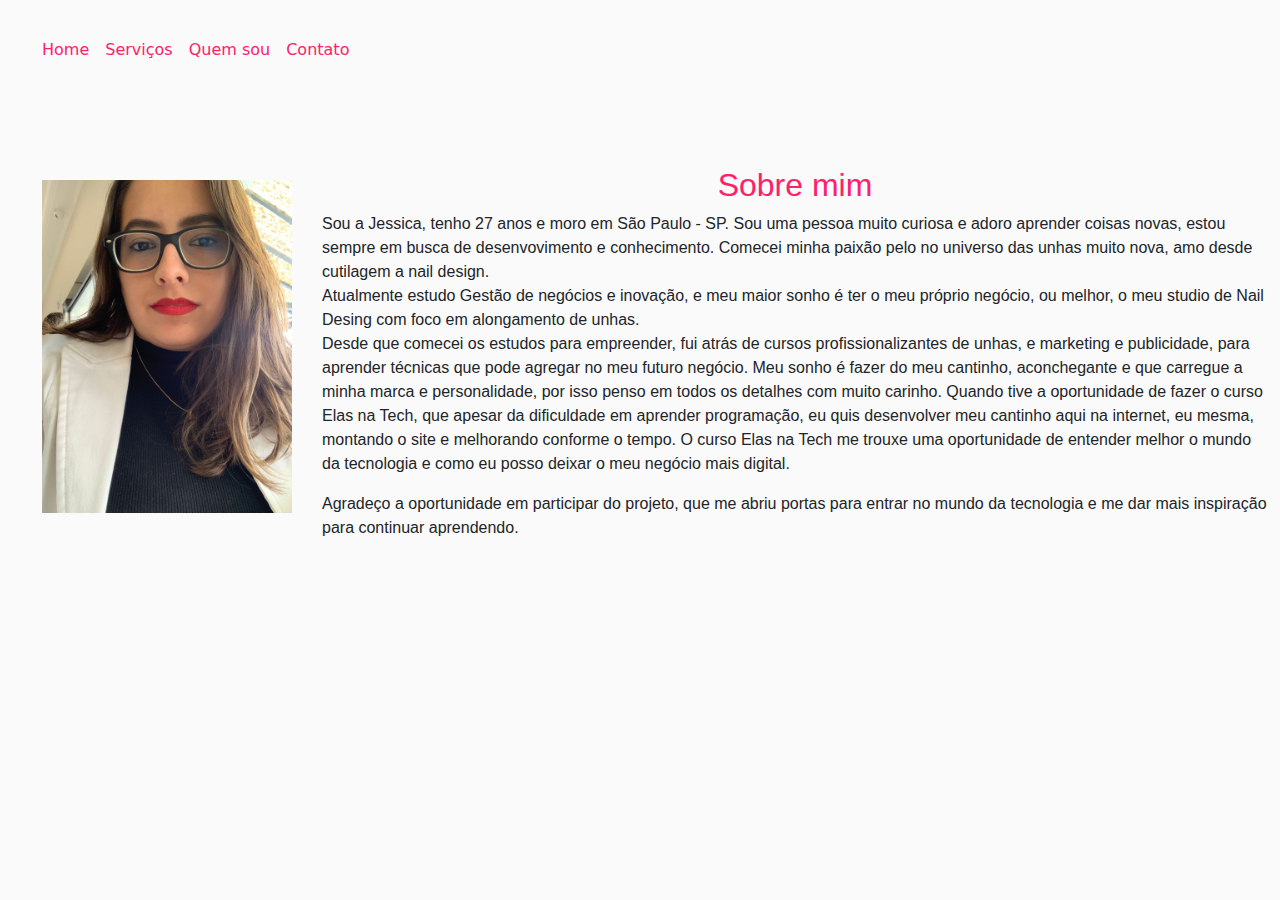
==== aboutme.html @ 9c37e733 "start project" ====
<!DOCTYPE html>

<head>
    <title>Sobre mim</title>
    <link rel="stylesheet" type="text/css" href="css/bootstrap.min.css">
    <link rel="stylesheet" type="text/css" href="aboutme.css">
    <script type="text/javascript" src="js/bootstrap.min.js"></script>
    <link rel="shortcut icon" type="imagem/x-icon" href="imagens do projeto/favicon.ico"/>
</head>

<body class="color">

    <header class="topo shadow-fluid">
        <div class="container-fluid">
            <div class="row">
                <div class="col-12">
                    <nav class="nav nav-underline">
                        <a class="nav-link" href="index.html">Home</a>
                        <a class="nav-link" href="products.html">Serviços</a>
                        <a class="nav-link" href="aboutme.html">Quem sou</a>
                        <a class="nav-link" href="contactforms.html">Contato</a>
                    </nav>
                </div>
            </div>
        </div>
    </header>

    <section>
        <div class="container-fluid">
            <div class="row">
                <div class="col-12 mb-5 mt-5">
                    <img src="imagens do projeto/eu.jpeg" alt="Logotipo" style="width: 250px; float: left; margin: 30px"
                        ;>
                    <p class="h4 mt-3">Sobre mim</p>
                    <p class="p mt-2">Sou a Jessica, tenho 27 anos e moro em São Paulo - SP. Sou uma pessoa muito
                        curiosa e adoro aprender coisas novas, estou sempre em busca de desenvovimento e conhecimento.
                        Comecei minha paixão pelo no universo das unhas muito nova, amo desde cutilagem a nail design.
                        <br>Atualmente estudo Gestão de negócios e inovação, e meu maior sonho é ter o meu próprio
                        negócio, ou melhor, o meu studio de Nail Desing com foco em alongamento de unhas.
                        </br>Desde que comecei os estudos para empreender, fui atrás de cursos profissionalizantes de
                        unhas, e marketing e publicidade, para aprender técnicas que pode agregar no meu futuro negócio.
                        Meu sonho é fazer do meu cantinho, aconchegante e que carregue a minha marca e personalidade,
                        por isso penso em todos os detalhes com muito carinho. Quando tive a oportunidade de fazer o
                        curso Elas na Tech, que apesar da dificuldade em aprender programação, eu quis desenvolver meu
                        cantinho aqui na internet, eu mesma, montando o site e melhorando conforme o tempo. O curso Elas
                        na Tech me trouxe uma oportunidade de entender melhor o mundo da tecnologia e como eu posso
                        deixar o meu negócio mais digital.
                    </p>
                    <p class="p">Agradeço a oportunidade em participar do projeto, que me abriu portas para entrar no
                        mundo da tecnologia e me dar mais inspiração para continuar aprendendo.</p>
                    </p>
                </div>
            </div>
        </div>
        </div>
    </section>
</body>

</html>
---- aboutme.css ----
.h4 {
    color: #ff206a;
    font-family: Arial, Helvetica, sans-serif;
    font-size: xx-large;
    text-align: center;
}

.background {
color: #df5555;
}

.p {
    font-family: Arial, Helvetica, sans-serif;
}

.color{
background-color: #fafafa;
}

.centerdiv {
    justify-content: center;
    display: flex;
    align-items: center;
}

.nav-link:hover,
.nav-link:focus,
.end-link,
.end-link:focus,
.nav-link {
    color: #ff206a;
}

.topo {
    padding: 30px;
    position: relative;
    background-color: #fafafa;
}

.banner-topo {
    width: 100%;
    color: #000;
    padding: 30px;
}
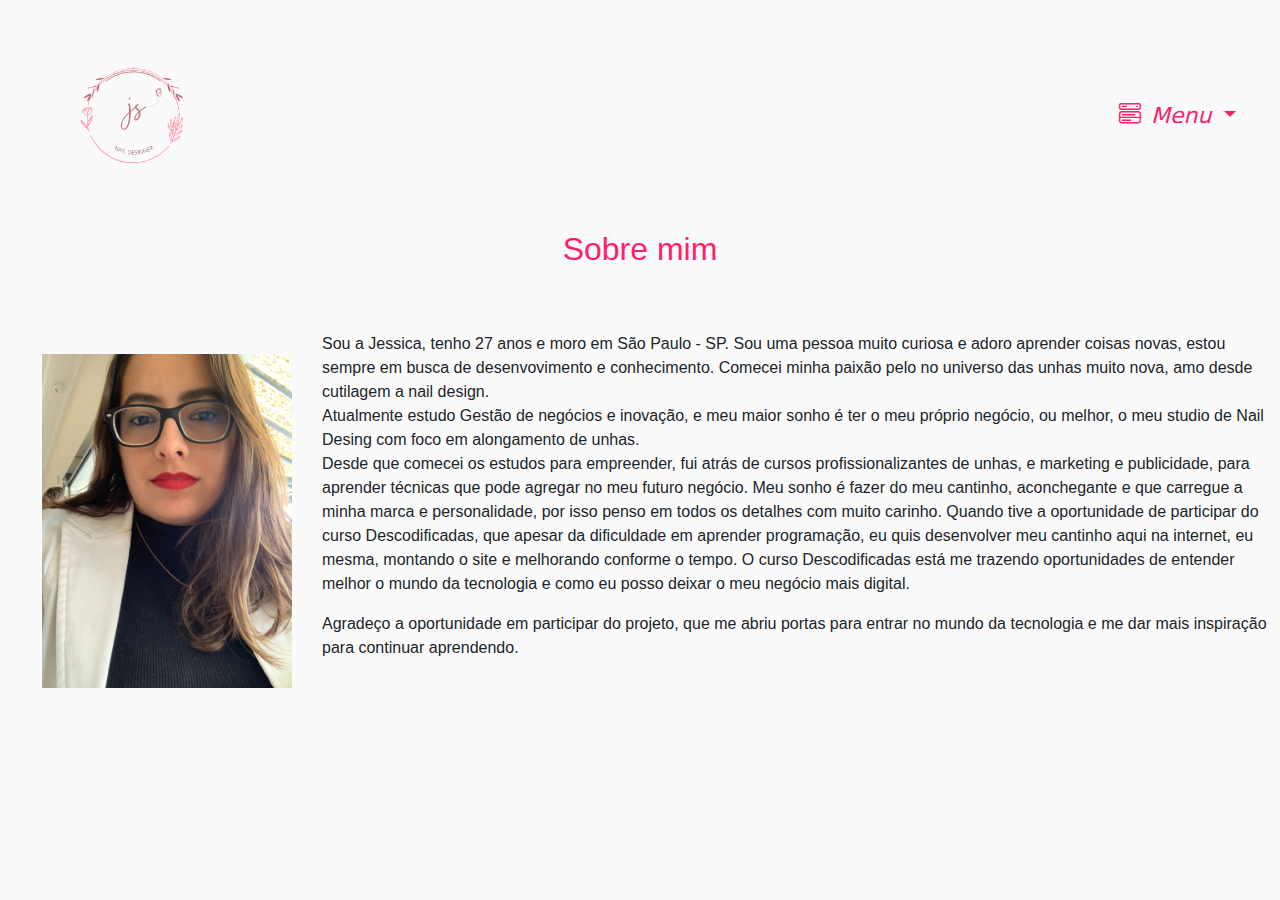
==== commit 8e22e8c0: "project done" ====
--- a/aboutme.html
+++ b/aboutme.html
@@ -5,55 +5,82 @@
     <link rel="stylesheet" type="text/css" href="css/bootstrap.min.css">
     <link rel="stylesheet" type="text/css" href="aboutme.css">
     <script type="text/javascript" src="js/bootstrap.min.js"></script>
-    <link rel="shortcut icon" type="imagem/x-icon" href="imagens do projeto/favicon.ico"/>
+    <link rel="shortcut icon" type="imagem/x-icon" href="imagens do projeto/favicon.ico" />
+    <script src="https://cdn.jsdelivr.net/npm/bootstrap@5.3.3/dist/js/bootstrap.bundle.min.js"
+    integrity="sha384-YvpcrYf0tY3lHB60NNkmXc5s9fDVZLESaAA55NDzOxhy9GkcIdslK1eN7N6jIeHz"
+    crossorigin="anonymous"></script>
+    <link rel="stylesheet" href="https://cdn.jsdelivr.net/npm/bootstrap-icons@1.11.1/font/bootstrap-icons.css">
 </head>
 
 <body class="color">
 
-    <header class="topo shadow-fluid">
-        <div class="container-fluid">
-            <div class="row">
-                <div class="col-12">
-                    <nav class="nav nav-underline">
-                        <a class="nav-link" href="index.html">Home</a>
-                        <a class="nav-link" href="products.html">Serviços</a>
-                        <a class="nav-link" href="aboutme.html">Quem sou</a>
-                        <a class="nav-link" href="contactforms.html">Contato</a>
-                    </nav>
+    <body>
+        <header class="topo shadow-fluid">
+            <div class="container-fluid">
+                <div class="row">
+                    <div class="col-2">
+                        <img id="logo" src="imagens do projeto/Logo3.png" class="rounded mx-auto d-block" alt="Logotipo">
+                    </div>
+                    <div class="col-10 centerdiv" style="display: block; align-content: center;">
+                        <!-- Ícone de pesquisa será ativado nos próximos meses -->
+                        <!-- <form class="d-flex" role="search">
+                            <input class="form-control" type="search" placeholder="Pesquisar" aria-label="Search">
+                            <button id="search-button" class="btn" type="submit">Pesquisar</button> -->
+    
+                        <div class="btn-group" style="float: right;">
+                            <i class="bi bi-menu-button-wide dropdown-toggle drop-menu" type="button" data-bs-toggle="dropdown"
+                                data-bs-auto-close="true" aria-expanded="false"><span>Menu</span>
+                            </i>
+    
+                            <ul class="dropdown-menu">
+                                <li><a class="dropdown-item" href="index.html">Home</a></li>
+                                <li><a class="dropdown-item" href="products.html">Serviços</a></li>
+                                <li><a class="dropdown-item" href="aboutme.html">Sobre mim</a></li>
+                                <li><a class="dropdown-item" href="galery.html">Galeria</a></li>
+                                <li><a class="dropdown-item" href="contactforms.html">Contato</a></li>
+                            </ul>
+                        </div>
+                        <!--ICONE DE BOLSA DE COMPRA ESTÁ NO SITE POIS POSTERIORMENTE TERÁ LOJA DE PRODUTOS PARA COMPRA, ESTÁ ALINHADO PARA VER COMO FICARÁ NO LAYOUT DO SITE-->
+                        <!-- <i class="bi bi-bag-heart-fill"></i> -->
+                        <!-- </form> -->
+                    </div>
+                </div>
+        </header>
+        <section>
+            <p class="h4">Sobre mim</p>
+            <div class="container-fluid">
+                <div class="row">
+                    <div class="col-12 mb-4 mt-5">
+                        <img src="imagens do projeto/eu.jpeg" alt="Logotipo"
+                            style="width: 250px; float: left; margin: 30px" ;>
+                        <p class="p mt-2">Sou a Jessica, tenho 27 anos e moro em São Paulo - SP. Sou uma pessoa muito
+                            curiosa e adoro aprender coisas novas, estou sempre em busca de desenvovimento e
+                            conhecimento.
+                            Comecei minha paixão pelo no universo das unhas muito nova, amo desde cutilagem a nail
+                            design.
+                            <br>Atualmente estudo Gestão de negócios e inovação, e meu maior sonho é ter o meu próprio
+                            negócio, ou melhor, o meu studio de Nail Desing com foco em alongamento de unhas.
+                            </br>Desde que comecei os estudos para empreender, fui atrás de cursos profissionalizantes
+                            de
+                            unhas, e marketing e publicidade, para aprender técnicas que pode agregar no meu futuro
+                            negócio.
+                            Meu sonho é fazer do meu cantinho, aconchegante e que carregue a minha marca e
+                            personalidade,
+                            por isso penso em todos os detalhes com muito carinho. Quando tive a oportunidade de participar do
+                            curso Descodificadas, que apesar da dificuldade em aprender programação, eu quis desenvolver
+                            meu
+                            cantinho aqui na internet, eu mesma, montando o site e melhorando conforme o tempo. O curso
+                           Descodificadas está me trazendo oportunidades de entender melhor o mundo da tecnologia e como eu posso
+                            deixar o meu negócio mais digital.
+                        </p>
+                        <p class="p">Agradeço a oportunidade em participar do projeto, que me abriu portas para entrar
+                            no
+                            mundo da tecnologia e me dar mais inspiração para continuar aprendendo.</p>
+                        </p>
+                    </div>
                 </div>
             </div>
-        </div>
-    </header>
-
-    <section>
-        <div class="container-fluid">
-            <div class="row">
-                <div class="col-12 mb-5 mt-5">
-                    <img src="imagens do projeto/eu.jpeg" alt="Logotipo" style="width: 250px; float: left; margin: 30px"
-                        ;>
-                    <p class="h4 mt-3">Sobre mim</p>
-                    <p class="p mt-2">Sou a Jessica, tenho 27 anos e moro em São Paulo - SP. Sou uma pessoa muito
-                        curiosa e adoro aprender coisas novas, estou sempre em busca de desenvovimento e conhecimento.
-                        Comecei minha paixão pelo no universo das unhas muito nova, amo desde cutilagem a nail design.
-                        <br>Atualmente estudo Gestão de negócios e inovação, e meu maior sonho é ter o meu próprio
-                        negócio, ou melhor, o meu studio de Nail Desing com foco em alongamento de unhas.
-                        </br>Desde que comecei os estudos para empreender, fui atrás de cursos profissionalizantes de
-                        unhas, e marketing e publicidade, para aprender técnicas que pode agregar no meu futuro negócio.
-                        Meu sonho é fazer do meu cantinho, aconchegante e que carregue a minha marca e personalidade,
-                        por isso penso em todos os detalhes com muito carinho. Quando tive a oportunidade de fazer o
-                        curso Elas na Tech, que apesar da dificuldade em aprender programação, eu quis desenvolver meu
-                        cantinho aqui na internet, eu mesma, montando o site e melhorando conforme o tempo. O curso Elas
-                        na Tech me trouxe uma oportunidade de entender melhor o mundo da tecnologia e como eu posso
-                        deixar o meu negócio mais digital.
-                    </p>
-                    <p class="p">Agradeço a oportunidade em participar do projeto, que me abriu portas para entrar no
-                        mundo da tecnologia e me dar mais inspiração para continuar aprendendo.</p>
-                    </p>
-                </div>
             </div>
-        </div>
-        </div>
-    </section>
-</body>
-
-</html>+        </section>
+    </body>
+    </html>--- a/aboutme.css
+++ b/aboutme.css
@@ -41,4 +41,134 @@
     width: 100%;
     color: #000;
     padding: 30px;
+}
+
+.drop-menu{
+    font-size: 22px;
+}
+
+.drop-menu span{
+    margin-left: 10px;
+}
+
+.rodape {
+    color: #000;
+    background-color: #fafafa;
+}
+
+.bi {
+    font-size: 32px;
+    color: #ff206a;
+    margin: 2px;
+}
+
+.nav-link:hover,
+.nav-link:focus,
+.end-link,
+.end-link:focus,
+.nav-link {
+    color: #ff206a;
+}
+
+.end-link {
+    text-decoration: none;
+}
+
+.carousel-item img {
+    max-width: 300px;
+}
+
+.carousel-control-prev-icon,
+.carousel-control-next-icon {
+    background-color: #ffaec9;
+}
+
+.btn {
+    background-color: #ffaec9;
+    color: #ff206a;
+    font-style: normal;
+    font-family: Arial, Helvetica, sans-serif;
+    border-color: #ff206a;
+    padding: 8px;
+
+}
+
+#search-button {
+    height: 40px;
+    margin-top: 10px;
+
+}
+
+.btn:hover {
+    background-color: #ff206a;
+    color: #ffaec9;
+    border-color: #ff206a;
+
+}
+
+.carousel-inner {
+    height: 250px;
+}
+
+.carousel-img {
+    left: -9999px;
+    right: -9999px;
+    margin: 0 auto;
+    max-width: none;
+    min-width: 100%;
+    position: absolute;
+}
+
+.p {
+    font-family: Arial, Helvetica, sans-serif;
+
+}
+
+.centerdiv {
+    justify-content: center;
+    display: flex;
+    align-items: center;
+}
+
+input {
+    margin: 10px;
+
+}
+
+#logo {
+    width: 150px;
+    margin: 10px;
+}
+
+.carousel-item img {
+    width: auto;
+    margin: auto;
+    display: block;
+
+}
+
+body {
+    background-color: #fafafa;
+
+}
+
+.destaque,
+.rodape,
+.institucional {
+    padding: 30px;
+
+}
+
+.h5 {
+    color: #ff206a;
+    font-family: Arial, Helvetica, sans-serif;
+    font-size: medium;
+}
+
+.drop-menu{
+    font-size: 22px;
+}
+
+.drop-menu span{
+    margin-left: 10px;
 }